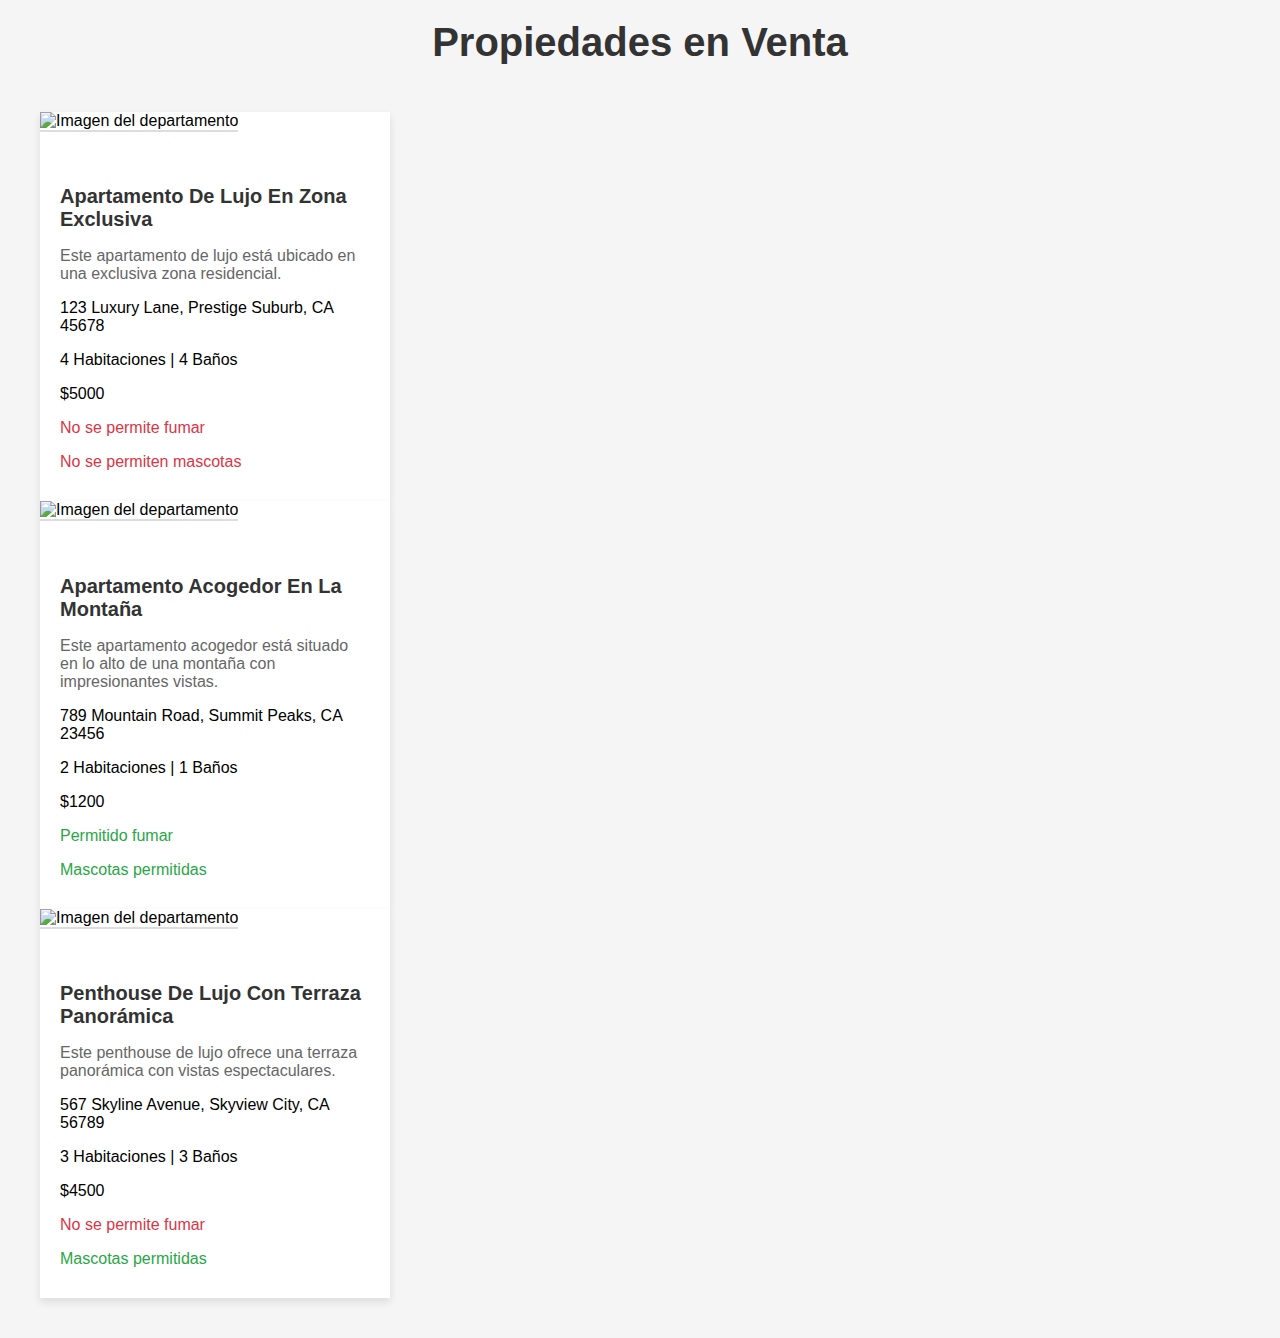
==== porpiedades_venta.html @ e74a87bb "primer commit" ====
<!DOCTYPE html>
<html lang="es">
<head>
    <meta charset="UTF-8">
    <meta name="viewport" content="width=device-width, initial-scale=1.0">
    <title>Propiedades en Venta</title>
    <link rel="stylesheet" href="./assets/css/estilos_venta.css">
</head>
<body>
    <h1>Propiedades en Venta</h1>
    <div class="container">
        <div class="row" id="venta"></div>
    </div>
    <script src="./assets/js/script.js"></script>
    <script>
        // Renderiza todas las propiedades en venta
        renderizarPropiedades(propiedades_venta, 'venta');
    </script>
</body>
</html>
---- assets/css/estilos_venta.css ----
/* General Styles */
body {
    font-family: 'Arial', sans-serif;
    background-color: #f5f5f5;
    margin: 0;
    padding: 0;
}

/* Main Section Styles */
h1 {
    text-align: center;
    margin-top: 20px;
    color: #333;
    font-size: 2.5rem;
}

.container {
    max-width: 1200px;
    margin: 20px auto;
    padding: 20px;
}


.grid-container {
    display: grid;
    grid-template-columns: 1fr 1fr 1fr; /* 3 columns, one for each card */
    grid-template-areas:
        "card1 card2 card3"
        "card4 card5 card6"
        "card7 card8 card9"; /* Defining 3 rows of 3 cards */
    gap: 20px; /* Space between the cards */
    justify-items: center; /* Centers the cards */
}

.card {
    width: 100%;
    max-width: 350px; /* Limiting the maximum width */
    border: none;
    box-shadow: 0 4px 8px rgba(0, 0, 0, 0.1);
    transition: transform 0.2s;
    background-color: white;
}

.card:hover {
    transform: scale(1.05);
}

.card img {
    width: 100%;
    height: 200px;
    object-fit: cover;
    border-bottom: 2px solid #ddd;
}

.card-body {
    padding: 20px;
}

.card-title {
    font-size: 1.25rem;
    color: #333;
    margin-bottom: 15px;
    text-transform: capitalize;
}

.card-text {
    font-size: 1rem;
    margin-bottom: 10px;
    color: #666;
}

.card .fa-map-marker-alt, 
.card .fa-bed, 
.card .fa-bath, 
.card .fa-dollar-sign {
    color: #888;
}

.card p {
    margin-bottom: 10px;
}

.text-success {
    color: #28a745;
}

.text-danger {
    color: #dc3545;
}

.btn {
    background-color: #333;
    color: #fff;
    padding: 10px 20px;
    text-align: center;
    text-transform: uppercase;
    display: inline-block;
    margin-top: 20px;
    text-decoration: none;
}

.btn:hover {
    background-color: #555;
    color: #fff;
}
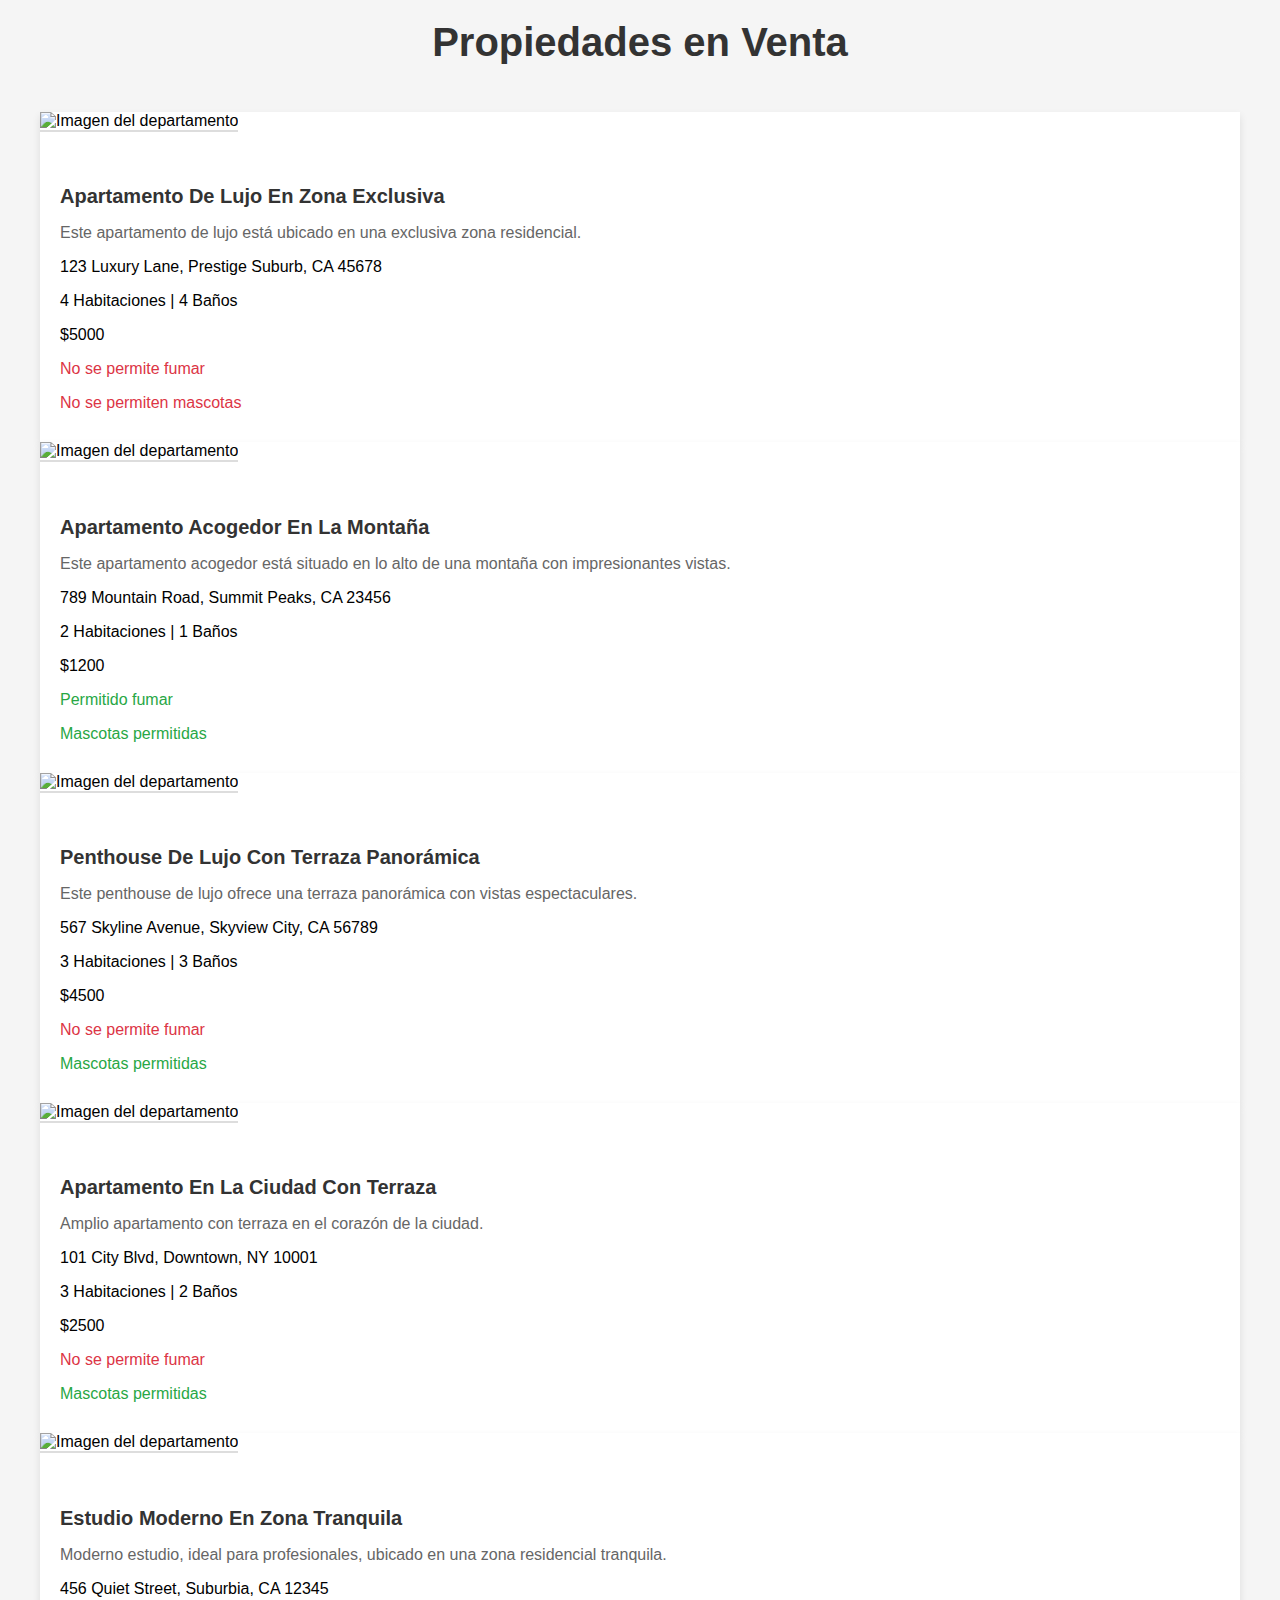
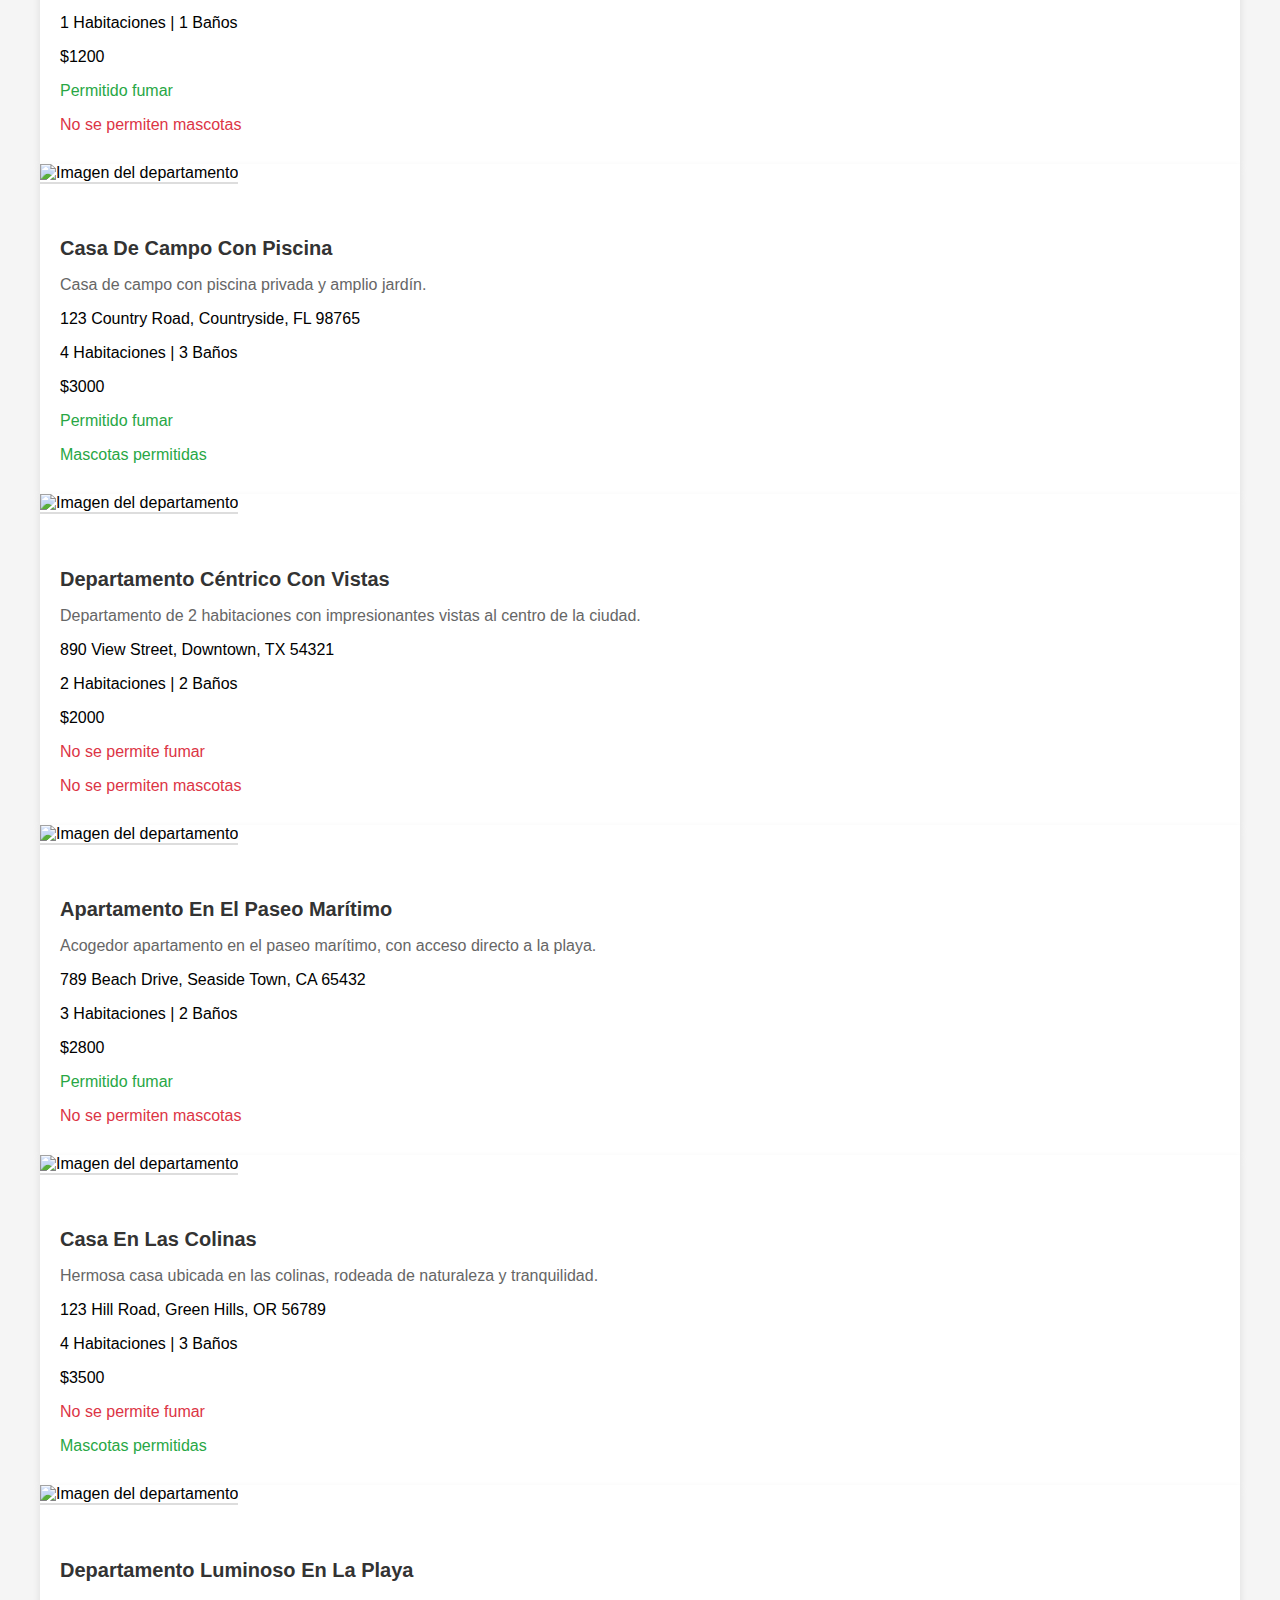
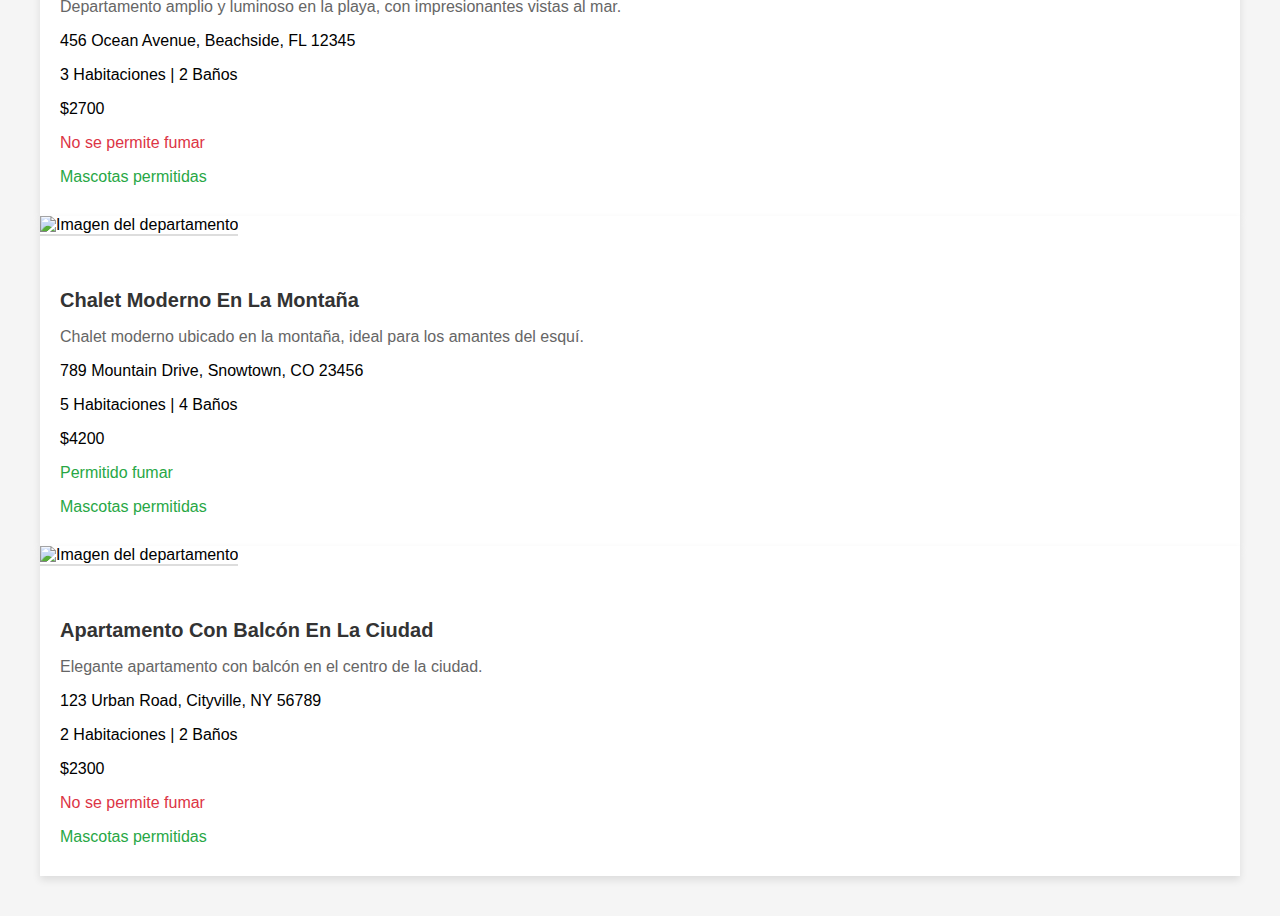
==== commit b05b79a7: "cambios estilos" ====
--- a/porpiedades_venta.html
+++ b/porpiedades_venta.html
@@ -4,7 +4,7 @@
     <meta charset="UTF-8">
     <meta name="viewport" content="width=device-width, initial-scale=1.0">
     <title>Propiedades en Venta</title>
-    <link rel="stylesheet" href="./assets/css/estilos_venta.css">
+    <link rel="stylesheet" href="./assets/css/estilos_alquiler.css">
 </head>
 <body>
     <h1>Propiedades en Venta</h1>
--- a/assets/css/estilos_alquiler.css
+++ b/assets/css/estilos_alquiler.css
@@ -0,0 +1,103 @@
+
+body {
+    font-family: 'Arial', sans-serif;
+    background-color: #f5f5f5;
+    margin: 0;
+    padding: 0;
+}
+
+
+h1 {
+    text-align: center;
+    margin-top: 20px;
+    color: #333;
+    font-size: 2.5rem;
+}
+
+.container {
+    max-width: 1200px;
+    margin: 20px auto;
+    padding: 20px;
+}
+
+
+.grid-container {
+    display: grid;
+    grid-template-columns: 1fr 1fr 1fr; 
+    grid-gap: 20px; 
+    grid-template-areas:
+        "card1 card2 card3"
+        "card4 card5 card6"
+        "card7 card8 card9"; 
+}
+
+.card {
+    grid-area: 1fr 1fr 1fr;
+    border: none;
+    box-shadow: 0 4px 8px rgba(0, 0, 0, 0.1);
+    transition: transform 0.2s;
+    background-color: white;
+}
+
+.card:hover {
+    transform: scale(1.05);
+}
+
+.card img {
+    height: 200px;
+    object-fit: cover;
+    border-bottom: 2px solid #ddd;
+}
+
+.card-body {
+    padding: 20px;
+}
+
+.card-title {
+    font-size: 1.25rem;
+    color: #333;
+    margin-bottom: 15px;
+    text-transform: capitalize;
+}
+
+.card-text {
+    font-size: 1rem;
+    margin-bottom: 10px;
+    color: #666;
+}
+
+.card .fa-map-marker-alt, 
+.card .fa-bed, 
+.card .fa-bath, 
+.card .fa-dollar-sign {
+    color: #888;
+}
+
+.card p {
+    margin-bottom: 10px;
+}
+
+.text-success {
+    color: #28a745;
+}
+
+.text-danger {
+    color: #dc3545;
+}
+
+.btn {
+    background-color: #333;
+    color: #fff;
+    padding: 10px 20px;
+    text-align: center;
+    text-transform: uppercase;
+    display: inline-block;
+    margin-top: 20px;
+    text-decoration: none;
+}
+
+.btn:hover {
+    background-color: #555;
+    color: #fff;
+}
+
